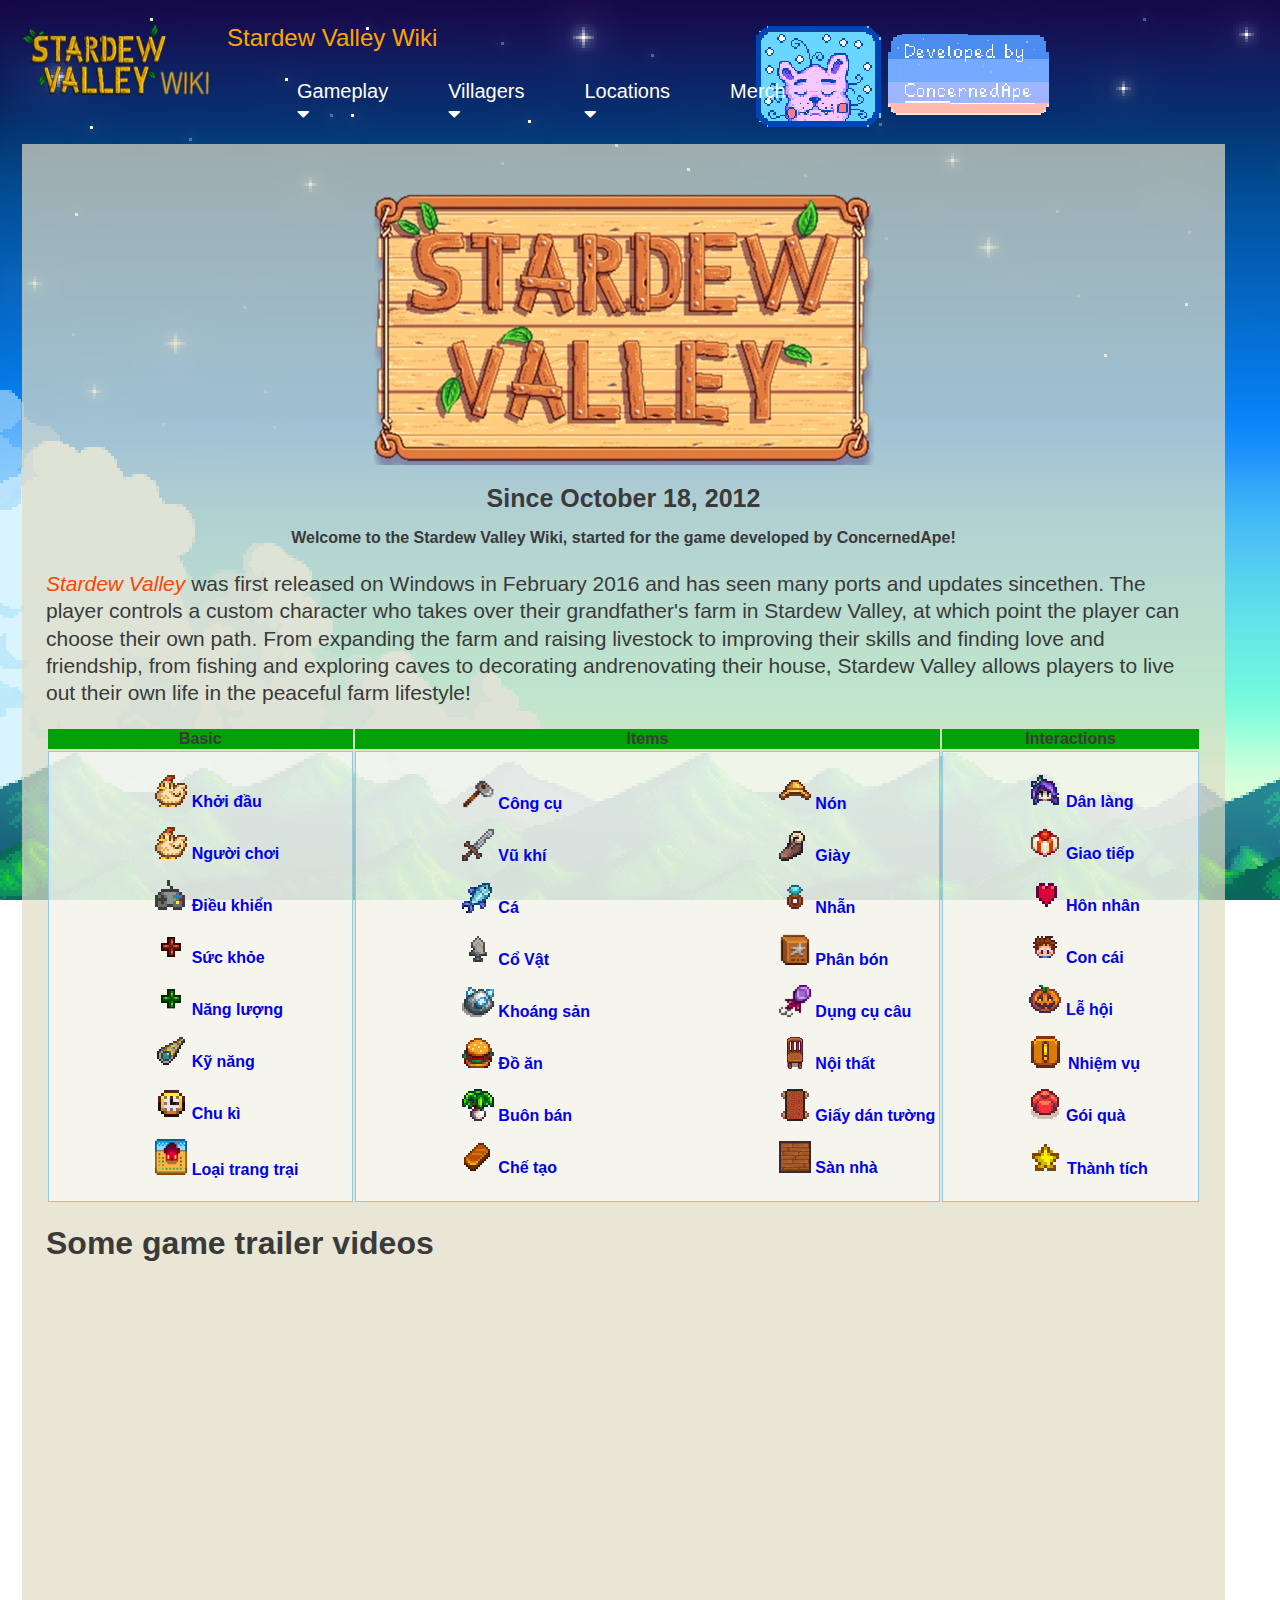
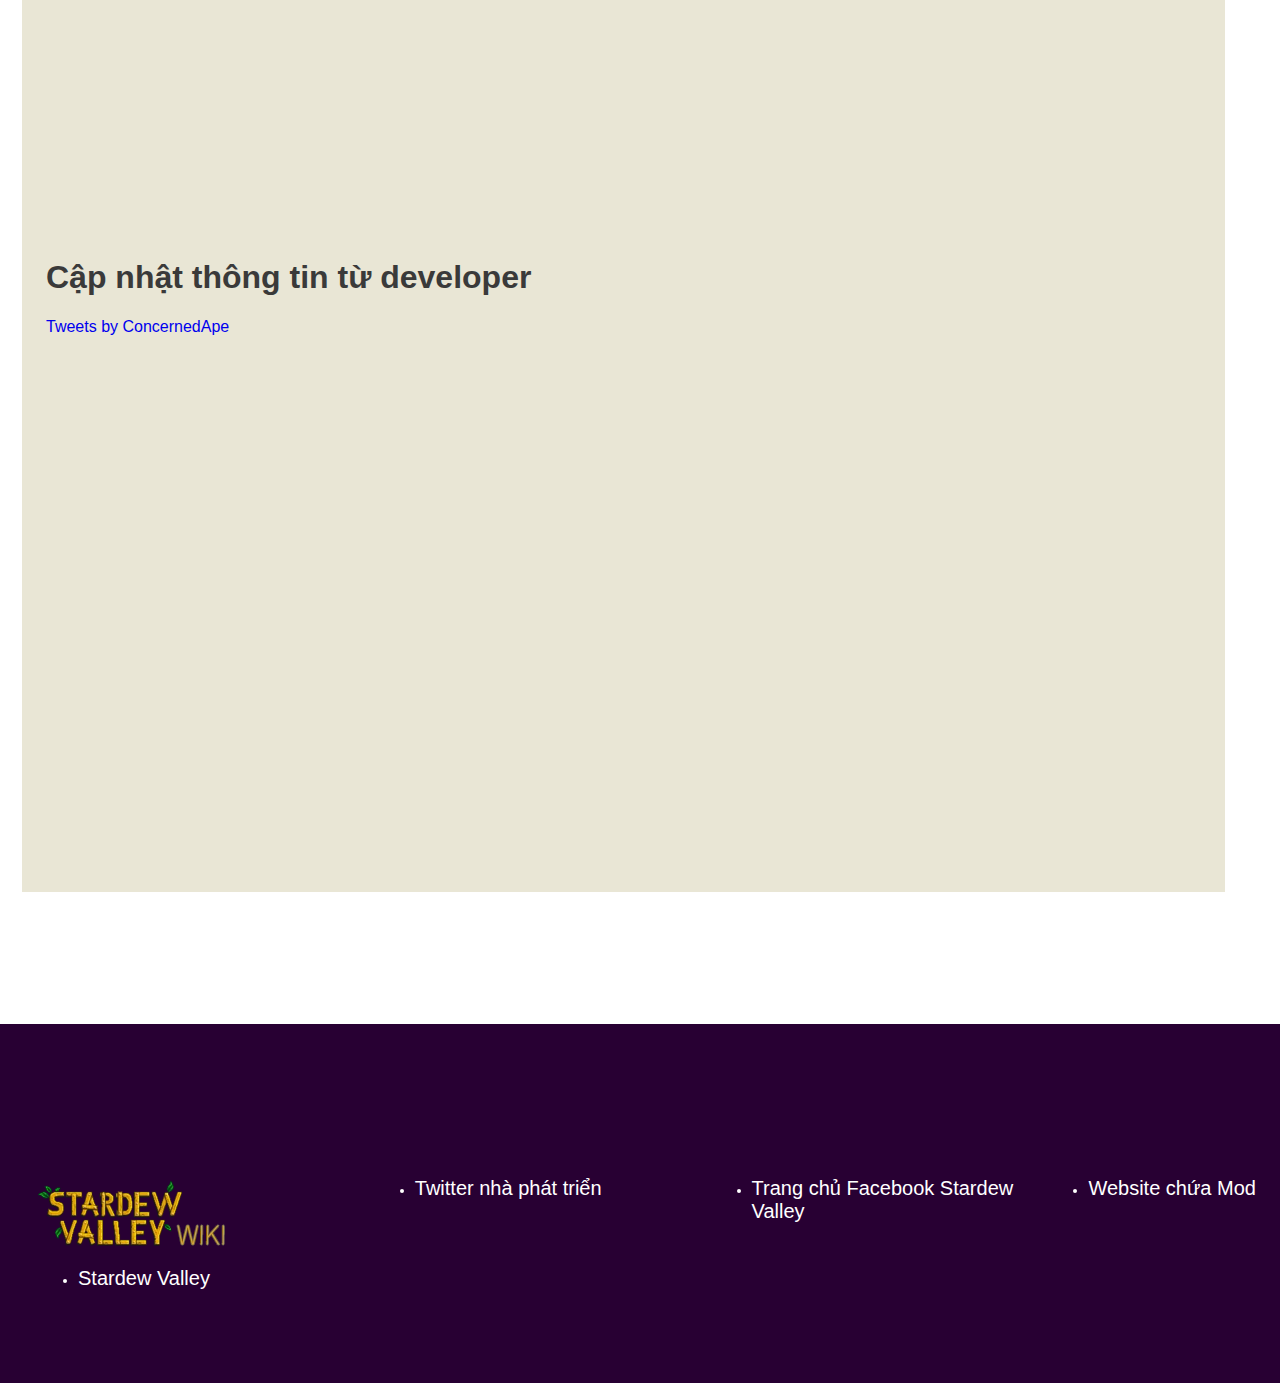
==== index.html @ ba97f830 "Update index.html" ====
<!DOCTYPE html>
<html lang="en">

<head>
  <meta charset="UTF-8">
  <meta http-equiv="X-UA-Compatible" content="IE=edge">
  <meta name="viewport" content="width=device-width, initial-scale=1.0">
  <title>Stardew Valley wiki </title>
  <link rel="stylesheet" href="./css/style.css">
  <link rel="stylesheet" href="https://cdnjs.cloudflare.com/ajax/libs/font-awesome/5.15.1/css/all.min.css" />
  <link rel="icon" href="./img/Pet_Bowl_full.png">
</head>

<body>
  <div class="container">
    <div class="resizecontainer">


      <div class="header">
        <div class="logo">
          <a accesskey="z" href="/index.html">
            <img class="logo" src="/img/ezgif.com-gif-maker.png "></a>
        </div>
        <div class="Community-name">
          <p style=" font-weight: 100; color:  orange;font-size: 24px ;font-family: Arial, Helvetica, sans-serif;">
            Stardew
            Valley Wiki
            <img class="img-gif" src="/img/Developed_By_Image_small.gif" alt="">
          </p>
        </div>
        <nav>
          <div class="menu-bar">
            <ul>
              <li><a href="#">Gameplay <i class="fas fa-caret-down"></i></a>
                <div class="dropdown-menu">
                  <ul>
                    <li><a href="#">Skills <i class="fas fa-caret-right"></i></a>
                      <div class="dropdown-menu-1">
                        <ul>
                          <li><a href="#">Farming</a></li>
                          <li><a href="#">Fishing</a></li>
                          <li><a href="#">Foraging</a></li>
                          <li><a href="#">Combat</a></li>
                          <li><a href="#">Cooking</a></li>
                          <li><a href="#">Mining</a></li>
                        </ul>
                      </div>
                    </li>
                    <li><a href="#">Seasons <i class="fas fa-caret-right"></i></a>

                      <div class="dropdown-menu-1">
                        <ul>
                          <li><a href="#">Spring</a></li>
                          <li><a href="#">Summer</a></li>
                          <li><a href="#">Fall</a></li>
                          <li><a href="#">Winter</a></li>
                          <li><a href="#">Festivals</a></li>
                        </ul>
                      </div>
                    </li>

              </li>
              
              <li>
                
                <a href="#">Tools <i class="fas fa-caret-right"></i></a>

                <div class="dropdown-menu-1">
                  <ul>
                    <li><a href="#">Axe</a></li>
                    <li><a href="#">Hoe</a></li>
                    <li><a href="#">Fishing Rod</a></li>
                    <li><a href="#">Pickaxe</a></li>
                    <li><a href="#">Scythe</a></li>
                    <li><a href="#">Watering Can</a></li>
                  </ul>
                </div>
              </li>
              <li><a href="#">Animal <i class="fas fa-caret-right"></i></a>

                <div class="dropdown-menu-1">
                  <ul>
                    <li><a href="#">Cow</a></li>
                    <li><a href="#">Chickens</a></li>
                    <li><a href="#"> Duck</a></li>
                    <li><a href="#">Goat</a></li>
                    <li><a href="#">Pig</a></li>
                    <li><a href="#">Sheep</a></li>
                  </ul>
                </div>
              </li>
            </ul>
          </div>
          </li>
          <li><a href="#">Villagers <i class="fas fa-caret-down"></i> </a>
            <div class="dropdown-menu">
              <ul>
                <li><a href="#">Bachelors <i class="fas fa-caret-right"></i></a>
                  <div class="dropdown-menu-1">
                    <ul>
                      <li><a href="#">Alex</a></li>
                      <li><a href="#">Elliott</a></li>
                      <li><a href="#">Harvey</a></li>
                      <li><a href="#">Sam</a></li>
                      <li><a href="#">Sebastian</a></li>
                      <li><a href="#">Shane</a></li>
                    </ul>
                  </div>
                </li>
                <li><a href="#">Bachelorettes <i class="fas fa-caret-right"></i></a>
                  <div class="dropdown-menu-1">
                    <ul>
                      <li><a href="#">Abigail</a></li>
                      <li><a href="#">Emily</a></li>
                      <li><a href="#"> Haley</a></li>
                      <li><a href="#">Leah</a></li>
                      <li><a href="#">Maru</a></li>
                      <li><a href="#">Penny</a></li>
                    </ul>
                  </div>
                </li>
                <li><a href="#">Non-Marriageable Villagers <i class="fas fa-caret-right"></i></a>
                  <div class="dropdown-menu-1">
                    <ul>
                      <li><a href="#">Clint</a></li>
                      <li><a href="#">Leo</a></li>
                      <li><a href="#">Jas</a></li>
                      <li><a href="#">Lewis</a></li>
                      <li><a href="#">Robin</a></li>
                      <li><a href="#">Pierre</a></li>
                      <li><a href="#">Marnie</a></li>
                      <li><a href="#">Vincent</a></li>
                      <li><a href="#">Willy</a></li>
                      <li><a href="#">Wizard</a></li>

                    </ul>
                  </div>
                </li>
                <li><a href="#">Non-Giftable Villagers <i class="fas fa-caret-right"></i></a>
                  <div class="dropdown-menu-1">
                    <ul>
                      <li><a href="#">Birdie</a></li>
                      <li><a href="#">Bouncer</a></li>
                      <li><a href="#">Gunther</a></li>
                      <li><a href="#">Gil</a></li>
                      <li><a href="#">Marlon</a></li>
                      <li><a href="#">Morris</a></li>
                      <li><a href="#">Mr. Qi</a></li>
                    </ul>
                  </div>
                </li>

              </ul>
            </div>

          </li>
          <li><a href="#">Locations <i class="fas fa-caret-down"></i> </a>
            <div class="dropdown-menu">
              <ul>
                <li><a href="/assignment2/map.html">Farm</a>

                </li>
                <li><a href="#">The Beach <i class="fas fa-caret-right"></i></a>
                  <div class="dropdown-menu-1">
                    <ul>
                      <li><a href="#">Fish Shope</a></li>

                    </ul>
                  </div>
                </li>
                <li><a href="#">Calico Desert </a>

                </li>
                <li><a href="#">Cindersap Forest<i class="fas fa-caret-right"></i></a>
                  <div class="dropdown-menu-1">
                    <ul>
                      <li><a href="#">Leah's Cottage</a></li>
                      <li><a href="#">Marnie's Ranch</a></li>
                      <li><a href="#">The Sewers</a></li>
                      <li><a href="#">Traveling Cart</a></li>
                      <li><a href="#"> Wizard's Tower</a></li>

                    </ul>
                  </div>
                </li>
                <li><a href="#">Ginger Island </a>

                </li>
                <li><a href="#">Mountains <i class="fas fa-caret-right"></i></a>
                  <div class="dropdown-menu-1">
                    <ul>
                      <li><a href="#">Adventurer's Guild</a></li>
                      <li><a href="#"> Bath House</a></li>
                      <li><a href="#"> Carpenter's Shop</a></li>
                      <li><a href="#">Mines</a></li>
                      <li><a href="#">Quarry</a></li>
                    </ul>
                  </div>
                </li>
                <li><a href="#"> Pelican Town <i class="fas fa-caret-right"></i></a>
                  <div class="dropdown-menu-1">
                    <ul>
                      <li><a href="#">Blacksmith</a></li>
                      <li><a href="#">Community Center</a></li>
                      <li><a href="#">Harvey's Clinic</a></li>
                      <li><a href="#"> JojaMart</a></li>
                      <li><a href="#">Pierre's General Store</a></li>
                      <li><a href="#"> Stardew Valley Museum & Library</a></li>
                      <li><a href="#"> The Stardrop Saloon</a></li>
                    </ul>
                  </div>
                </li>
              </ul>
            </div>
            <li><a href="/assignment2/merch.html">Merch </a></li>
          </li>
          </ul>
      </div>
      </nav>
      <div class=" page">
        <div class="main-page">
          <div class="page-header">
            <h1 class="page-header_title" style="font: 36px rubik,helvetica,arial, sans-serif"> </h1>
          </div>
          <div class="page-content">

            <div class="center">
              <div class="float none">
                <a href="#" title="Stardew Valley">
                  <img src="/img/Stardewvalleylogo.webp" alt="Stardew Valley logo">
                </a>
              </div>
            </div>
            <div class="center" style="margin-top: 15px;">
              <span style="font-size: 25px;">
                <b> Since October 18, 2012</b>

              </span>
            </div>
            <div class="center" style="margin-top: 15px;">
              <b style="line-height: 1.3;">Welcome to the Stardew Valley Wiki, started for the game developed by
                ConcernedApe!</b>
            </div>


            <p style="line-height:1.3 ; font-size: 21px;font-family: sans-serif;">
               <em style="color: orangered;">Stardew Valley</em> was first released on Windows in February 2016 and has seen many ports and updates
              sincethen. The player controls a custom character who takes over their grandfather's farm in Stardew
              Valley, at which point the player can choose their own path. From expanding the farm and raising livestock
              to improving their skills and finding love and friendship, from fishing and exploring caves to decorating
              andrenovating their house, Stardew Valley allows players to live out their own life in the peaceful farm lifestyle!
              
            </p>
            <table class="wikitable" style="width:100%;">
              <tbody>
                <tr style="background-color: #03a007" ;>
                  <th>Basic</th>

                  <th>Items</th>

                  <th>Interactions</th>

                </tr>
                <tr>
                  <td class="td">
                    <table class="table-basic">
                      <tbody>
                        <tr class="tr-basic">
                          <td class="td-basic">
                            <p><img alt="Animals Icon.png" src="/img/Animals_Icon (1).webp" width="32"
                                height="32">
                              <a href="#" title="Khởi đầu">Khởi đầu</a>

                            </p>
                            <p><img alt="The Player Icon.png" src="/img/Animals_Icon (3).webp" width="32"
                                height="32"> <a href="#" title="Người chơi">Người chơi</a>
                            </p>
                            <p><img alt="Controls Icon.png" src="/img/Controls_Icon.webp" width="32"
                                height="32"> <a href="#" title="Điều khiển">Điều khiển</a>
                            </p>
                            <p><img alt="Health.png" src="/img/Health.webp" width="32" height="32"> <a
                                href="#" title="Sức khỏe">Sức
                                khỏe</a>
                            </p>
                            <p><img alt="Energy.png" src="/img/Energy.webp" width="32" height="32"> <a
                                href="#" title="Năng lượng">Năng lượng</a>
                            </p>
                            <p><img alt="Scout.png" src="/img/Scout.webp" width="32" height="32"> <a
                                href="#" title="Kỹ năng">Kỹ năng</a>
                            </p>
                            <p><img alt="Time Icon.png" src="/img/Time_Icon.webp" width="32" height="32"> <a
                                href="#" title="Chu kì">Chu
                                kì</a>
                            </p>
                            <p><img alt="32px-Standard Farm Map Icon.png"
                                src="/img/Standard_Farm_Map_Icon.webp" width="32" height="36"> <a href="/assignment2/map.html"
                                title="Loại trang trại">Loại trang trại</a>
                            </p>
                          </td>
                        </tr>
                      </tbody>
                    </table>
                  </td>
                  <td class="td">
                    <table class="table-item">
                      <tbody>
                        <tr>
                          <td class="td-items1">
                            <p><img alt="Hoe.png" src="/img/Hoe.webp" width="32" height="32"> <a
                                style="text-decoration: none;" href="#" title="Công cụ">Công cụ</a>
                            </p>
                            <p><img alt="Combat Icon.png" src="/img/Combat_Icon.webp" width="32"
                                height="32"> <a href="#" title="Vũ khí">Vũ khí</a>
                            </p>
                            <p><img alt="Fish Icon.png" src="/img/Fish_Icon.webp" width="32" height="32"> <a
                                href="#" title="Cá">Cá</a>
                            </p>
                            <p><img alt="Artifacts Icon.png" src="/img/Artifacts_Icon.webp" width="32"
                                height="32"> <a href="#" title="Cổ Vật">Cổ Vật</a>
                            </p>
                            <p><img alt="Minerals Icon.png" src="/img/Minerals_Icon.webp" width="32"
                                height="32"> <a href="#" title="Khoáng sản">Khoáng
                                sản</a>
                            </p>
                            <p><img alt="Cooking Icon.png" src="/img/Cooking_Icon.webp" width="32"
                                height="32"> <a href="#" class="mw-redirect" title="Đồ ăn">Đồ ăn</a>
                            </p>
                            <p><img alt="Items Shipped Icon.png" src="/img/Items_Shipped_Icon.webp"
                                width="32" height="32"> <a href="#" title="Buôn bán">Buôn bán</a>
                            </p>
                            <p><img alt="Crafting Icon.png" src="/img/Crafting_Icon.webp" width="32"
                                height="32"> <a href="#" title="Chế tạo">Chế
                                tạo</a>
                            </p>
                          </td>
                          <td class="td-items2">
                            <p><img alt="Hats Icon.png" src="/img/Hats_Icon.webp" width="32" height="32"> <a
                                href="#" title="Nón">Nón</a>
                            </p>
                            <p><img alt="Armor Icon.png" src="/img/Armor_Icon.webp" width="32" height="32">
                              <a href="#" title="Giày">Giày</a>
                            </p>
                            <p><img alt="Sturdy Ring.png" src="/img/Sturdy_Ring.webp" width="32"
                                height="32"> <a href="#" title="Nhẫn">Nhẫn</a>
                            </p>
                            <p><img alt="Basic Fertilizer.png" src="/img/Basic_Fertilizer.webp" width="32"
                                height="32"> <a href="#" title="Phân bón">Phân bón</a>
                            </p>
                            <p><img alt="Dressed Spinner.png" src="/img/Dressed_Spinner.webp" width="32"
                                height="32"> <a href="#" title="Dụng cụ câu">Dụng cụ câu</a>
                            </p>
                            <p><img alt="Furniture Icon.png" src="/img/Furniture_Icon.webp" width="32"
                                height="32"> <a href="#" title="Nội thất">Nội
                                thất</a>
                            </p>
                            <p><img alt="Wallpaper Icon.png" src="/img/Wallpaper_Icon.webp" width="32"
                                height="32"> <a href="#" title="Giấy dán tường">Giấy dán tường</a>
                            </p>
                            <p><img alt="Flooring Icon.png" src="/img/Flooring_Icon.webp" width="32"
                                height="32"> <a href="#" title="Sàn nhà">Sàn nhà</a>
                            </p>
                          </td>
                        </tr>
                      </tbody>
                    </table>
                  </td>
                  <td class="td">
                    <table class="table-interaction">
                      <tbody>
                        <tr>
                          <td class="td-interaction">
                            <p><img alt="Abigail Icon.png" src="/img/Abigail_Icon.webp" width="32"
                                height="32"> <a href="#" title="Dân làng">Dân làng</a>
                            </p>
                            <p><img alt="Social Icon.png" src="/img/Social_Icon.webp" width="32"
                                height="32"> <a href="#" title="Giao tiếp">Giao tiếp</a>
                            </p>
                            <p><img alt="Marriage Icon.png" src="/img/Marriage_Icon.webp" width="32"
                                height="32"> <a href="#" title="Hôn nhân">Hôn nhân</a>
                            </p>
                            <p><img alt="ToddlerIcon.png" src="/img/ToddlerIcon.webp" width="32"
                                height="32"> <a href="#" title="Con cái">Con cái</a>
                            </p>
                            <p><img alt="Festivals Icon.png" src="/img/Festivals_Icon.webp" width="32"
                                height="32"> <a href="#" title="Lễ hội">Lễ hội</a>
                            </p>
                            <p><img alt="Quests Icon.png" src="/img/Quests_Icon.webp" width="34"
                                height="34"> <a href="#" title="Nhiệm vụ">Nhiệm
                                vụ</a>
                            </p>
                            <p><img alt="Bundle Red.png" src="/img/Bundle_Red.webp" width="32" height="32">
                              <a href="#" title="Gói quà">Gói quà</a>
                            </p>
                            <p><img alt="Achievements Icon.png" src="/img/Achievements_Icon.webp" width="33"
                                height="33"> <a href="#" title="Thành tích">Thành
                                tích</a>
                            </p>
                          </td>
                        </tr>
                      </tbody>
                    </table>
                  </td>
                </tr>
              </tbody>
            </table>
          </div>
        </div>
        <h1> Some game trailer videos</h1>
        <iframe width="85%" height="500" src="https://www.youtube.com/embed/-vlBE3vSfNU"
          style="margin-bottom: 50px;  position: relative; right: -100px" title="YouTube video player" frameborder="0"
          allow="accelerometer; autoplay; clipboard-write; encrypted-media; gyroscope; picture-in-picture; web-share"
          allowfullscreen></iframe>
        <h1> Cập nhật thông tin từ developer </h1>
        <a class="twitter-timeline" data-width="1000" data-height="500" data-theme="light"
          href="https://twitter.com/ConcernedApe?ref_src=twsrc%5Etfw">Tweets by ConcernedApe</a>
        <script async src="https://platform.twitter.com/widgets.js" charset="utf-8"></script>

      </div>
    </div>


  </div>
  <div class="footer">
    <div class="footer-content">


      <div class="content-1">
        <h4><img src="/img/Site-logo.webp" alt="Stardew Valley Logo"></h4>
        <ul>
          <li><a style="text-decoration: none ; color: #FFFFFF;font-size: 20px;" href="">Stardew Valley</a></li>
        </ul>
      </div>
      <div class="content-2">
        <ul>
          <li> <a style="text-decoration: none ; color: #FFFFFF;font-size: 20px;"
              href="https://twitter.com/concernedape?lang=vi">Twitter nhà phát triển</a></li>
        </ul>
      </div>
      <div class="content-3">
        <ul>
          <li><a style="text-decoration: none ; color: #FFFFFF;font-size: 20px;"
              href="https://www.facebook.com/gaming/stardewvalley"> Trang chủ Facebook Stardew Valley</a></li>
        </ul>
      </div>
      <div class="content-4">
        <ul>
          <li><a style="text-decoration: none ; color: #FFFFFF;font-size: 20px;"
              href="https://www.nexusmods.com/stardewvalley">Website chứa Mod </a></li>
        </ul>
      </div>
    </div>
  </div>
















</body>

</html>
---- css/style.css ----
.resizecontainer{
  width: 1236px;
  height: 2570px;
  margin: auto;
}
.header
{
  margin-top: 10px;
    width: 1203px;
    height: 70px;
}
.logo{
    width: 186.99px;
    height: 70.99px;
    float: left;    
    margin-right: 18px;
}
.Community-name
{
    width: 1031px;
    height: 30px;
}
.menu-bar {
    height: 80px;
    display: flex;
  }
  
  .menu-bar ul {
    list-style: none;
    display: flex;
    position: relative;
  }
  
  .menu-bar ul li {
    padding: 10px 30px;
    position: relative;
  }
  
  .menu-bar ul li a {
    font-size: 20px;
    text-decoration: none;
    position: relative;
    transition: all 0.3s;
    color: #FFFFFF;

  }
  
  .menu-bar ul li a:hover {
    color: lightblue;
    z-index: 1000;
  }
  .dropdown-menu {
    display: none;
  }
  
  .menu-bar ul li:hover .dropdown-menu {
    display: block;
    position: absolute;
      
    background-color:#c4bc8f;
    z-index: 1000;
  }
  
  .menu-bar ul li:hover .dropdown-menu ul {
    display: block;
    z-index: 1000
  }
  
  .menu-bar ul li:hover .dropdown-menu ul li {
    width: 150px;
   
    z-index: 1000
  }
  
  .dropdown-menu-1 {
    display: none;
  }
  
  .dropdown-menu ul li:hover .dropdown-menu-1 {
    display: block;
    position: absolute;
    left: 150px;
    background-color:#d4d0b9 ;
    z-index: 1000
  }
nav
{
    width: 998px;
    height: 40px; 
    padding: 0;
}
nav ul{
    list-style: none;
}

    
    
ul li a{
    color: #FFFFFF;
    text-decoration: none;
    transition: all 0.3s;
}
body{
    background-image: url(/img/stardewbackground.png);
    background-attachment: fixed;
    position: relative;
   
}
.page-header_title{
    font-size: 36px;
    font-weight: 300;  
}

.page{
    height: 2300px;
    background-color:rgb(223, 219, 195,.7);
    color: #3a3a3a;
    margin-top: 50px;
    position: relative;
    padding: 24px ;   
}
 .page-content .center
 { 
  text-align: center;
}
.footer{
  margin-top:  30px; 
  background-color: #280033;
  color: #FFFFFF;
  font-size: 13px;
  margin-left: -10px;
  margin-bottom: -20px;
  padding:   70px  20px  40px;
  width: 105%;
}
  
.footer-content 
{
      grid-column-gap: 20px;
      display: grid;
      grid-template-columns: repeat(4,1fr);
      margin: 0;
      padding: 70px 20px 40px;
      width: 100%;
      
}
div.footer .footer-content div.content-2  ul li a:hover{
  transition: all 0.5s;
  color: brown;
 
}


  

.footer-content .content3{
  text-decoration: none;
}

.img-gif{
  float: right;
}


.table-basic{
  position: relative;
  left: 100px;
  font-weight: bold;
}
.table-interaction{
  position: relative;
  left: 80px;
  font-weight: bold;
  
}
.td-items1{
  position: relative;
  left: 100px;
  font-weight: bold;
}
.td-items2{
  position: relative;
  left: 285px;
  font-weight: bold;
}

html{
  font-size: 100%;
}
html, body{
  font-family: sans-serif;
}

td.td{
  border: 1px solid #8DCAF0;
  padding: 0.2em;
  background-color: rgba(255,255,255,0.58);
}
a{
  text-decoration: none;
}
.card {
  box-shadow: 0 4px 8px 0 rgba(0, 0, 0, 0.2);
  max-width: 25%;

  text-align: center;
  font-family: arial;
}

.price {
  color: grey;
  font-size: 22px;
}

.card button {
  border: none;
  outline: 0;
  padding: 12px;
  color: white;
  background-color: #000;
  text-align: center;
  cursor: pointer;
  width: 100%;
  font-size: 18px;
}

.card button:hover {
  opacity: 0.7;
}
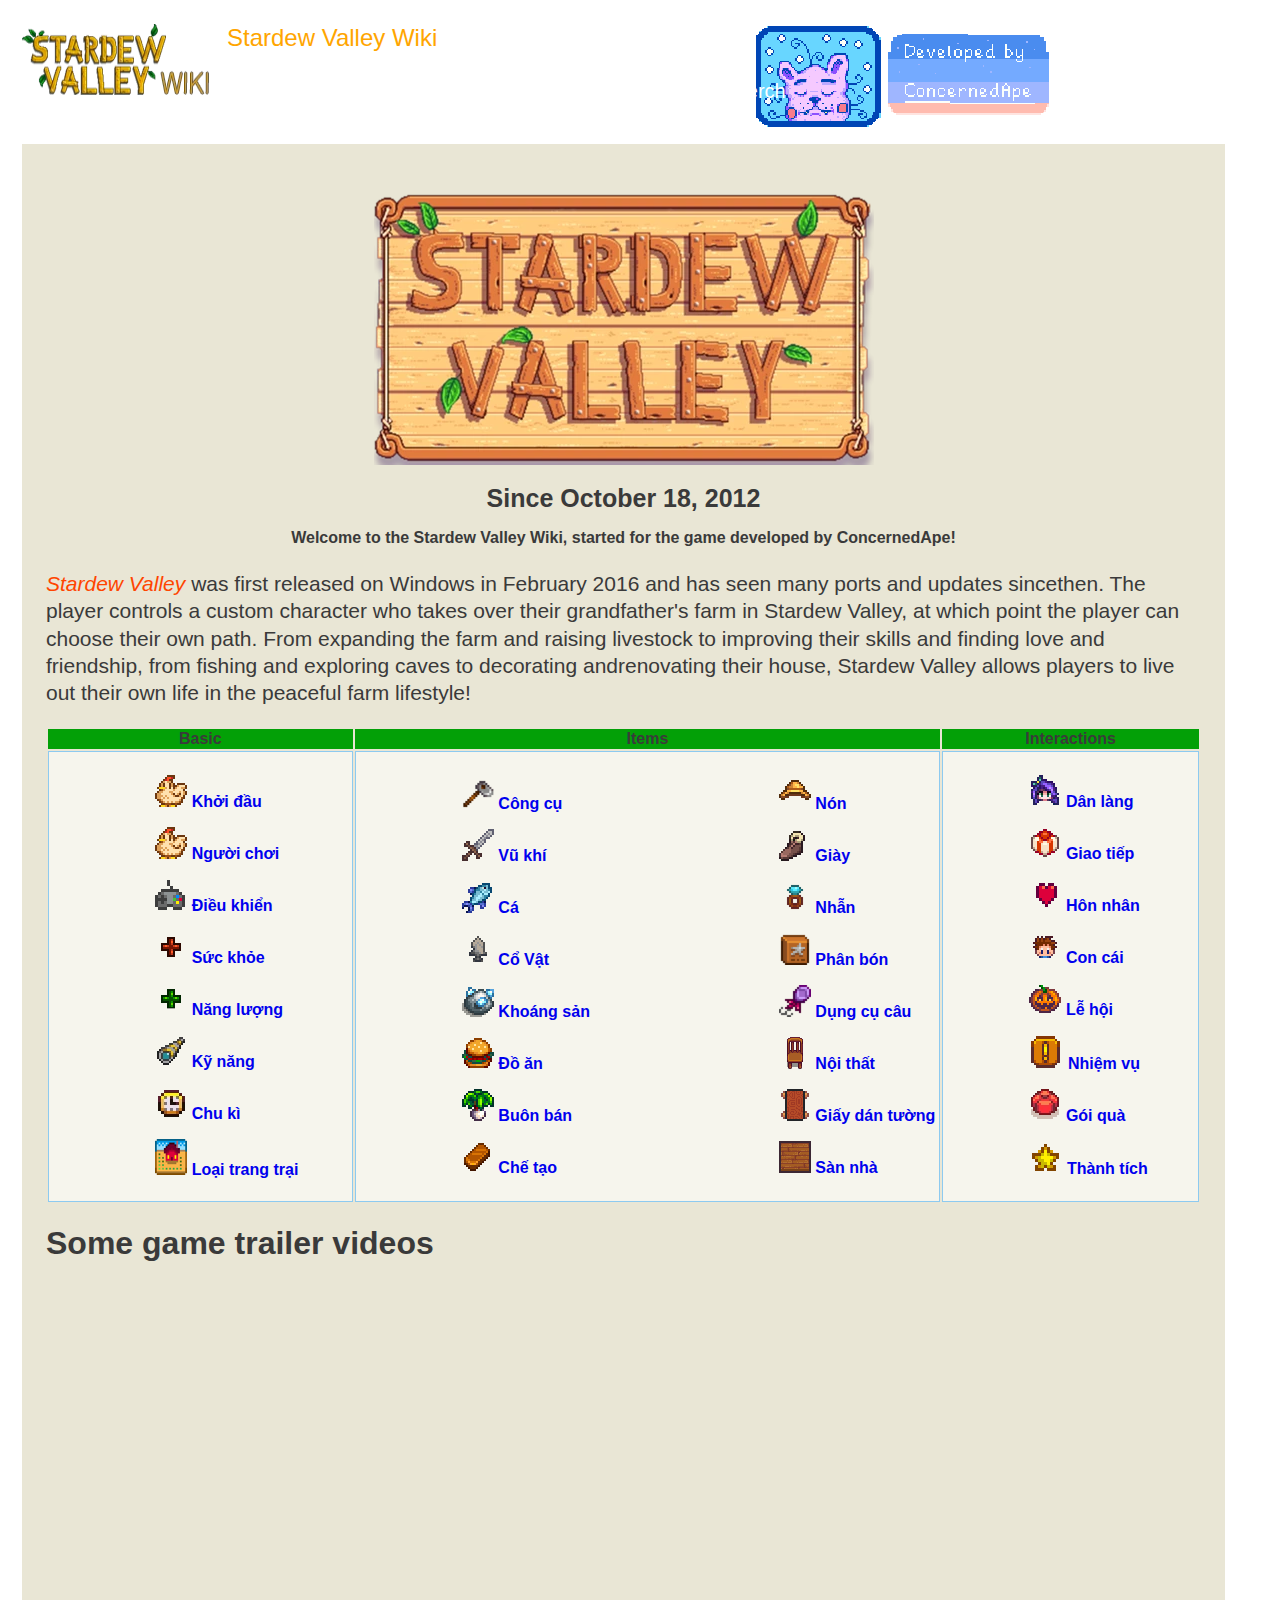
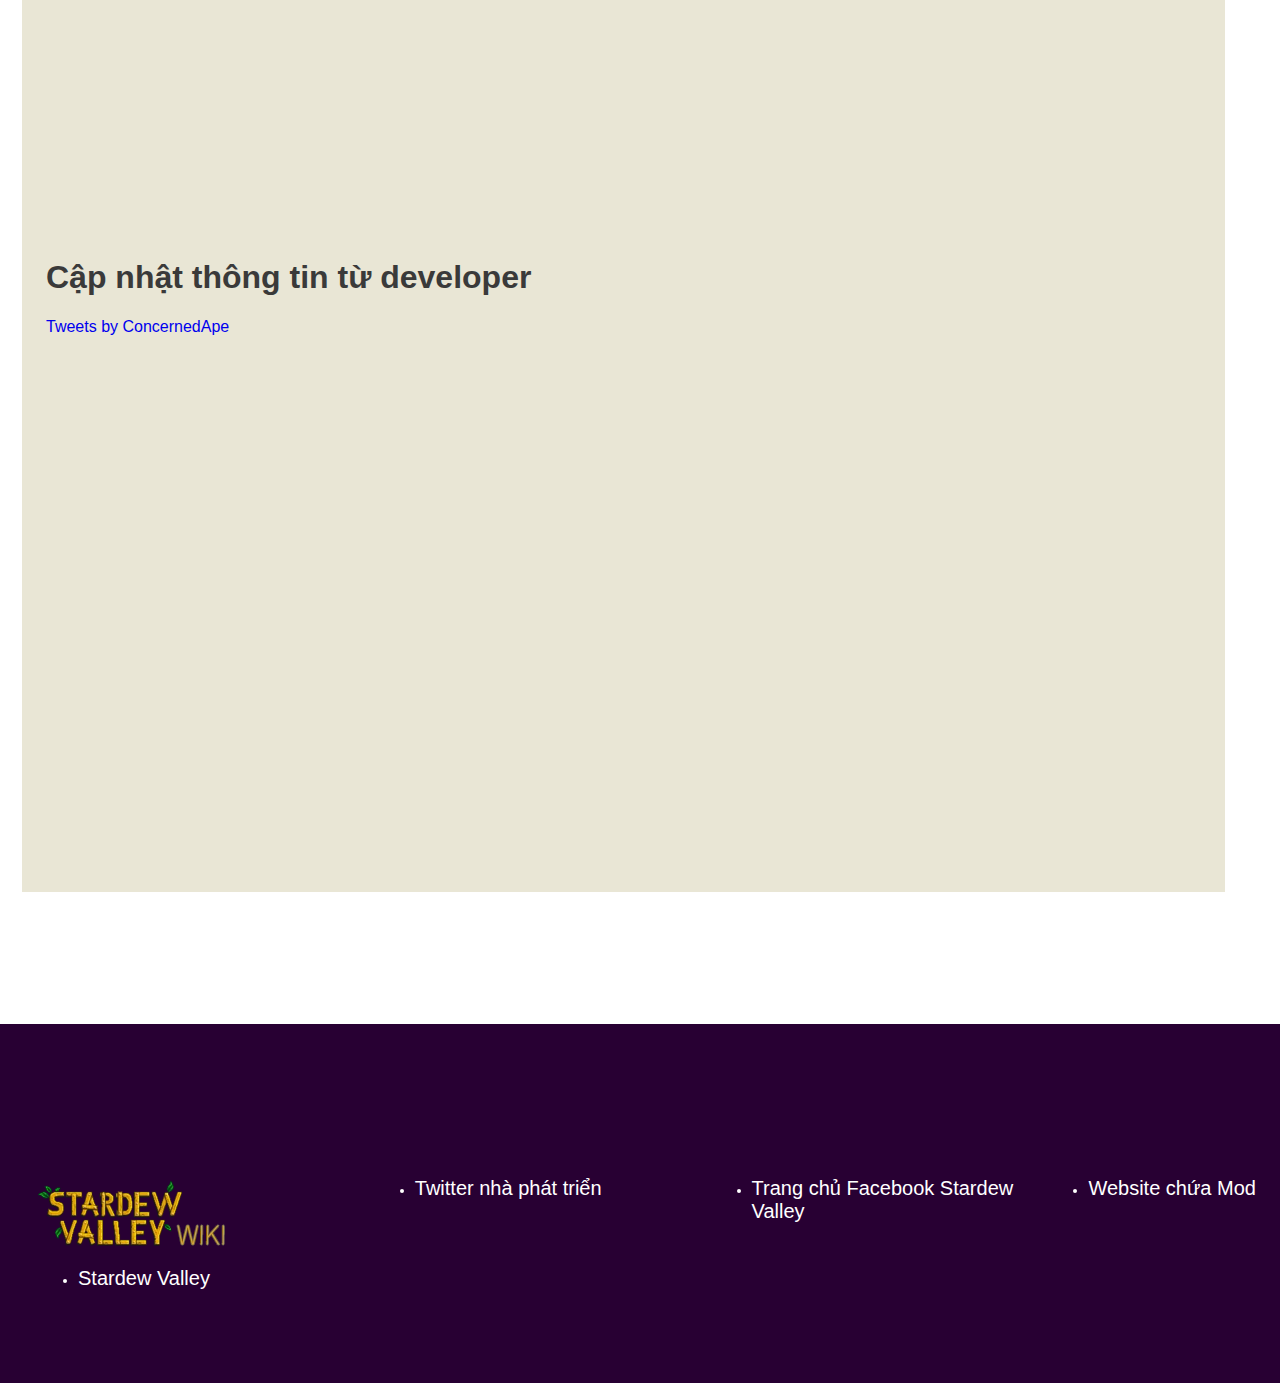
==== commit 6a0768b9: "Update index.html" ====
--- a/index.html
+++ b/index.html
@@ -6,7 +6,7 @@
   <meta http-equiv="X-UA-Compatible" content="IE=edge">
   <meta name="viewport" content="width=device-width, initial-scale=1.0">
   <title>Stardew Valley wiki </title>
-  <link rel="stylesheet" href="./css/style.css">
+  <link rel="stylesheet" href="css/style.css">
   <link rel="stylesheet" href="https://cdnjs.cloudflare.com/ajax/libs/font-awesome/5.15.1/css/all.min.css" />
   <link rel="icon" href="./img/Pet_Bowl_full.png">
 </head>
@@ -18,14 +18,14 @@
 
       <div class="header">
         <div class="logo">
-          <a accesskey="z" href="/index.html">
-            <img class="logo" src="/img/ezgif.com-gif-maker.png "></a>
+          <a accesskey="z" href="index.html">
+            <img class="logo" src="img/ezgif.com-gif-maker.png "></a>
         </div>
         <div class="Community-name">
           <p style=" font-weight: 100; color:  orange;font-size: 24px ;font-family: Arial, Helvetica, sans-serif;">
             Stardew
             Valley Wiki
-            <img class="img-gif" src="/img/Developed_By_Image_small.gif" alt="">
+            <img class="img-gif" src="img/Developed_By_Image_small.gif" alt="">
           </p>
         </div>
         <nav>
@@ -272,28 +272,28 @@
                               <a href="#" title="Khởi đầu">Khởi đầu</a>
 
                             </p>
-                            <p><img alt="The Player Icon.png" src="/img/Animals_Icon (3).webp" width="32"
+                            <p><img alt="The Player Icon.png" src="img/Animals_Icon (3).webp" width="32"
                                 height="32"> <a href="#" title="Người chơi">Người chơi</a>
                             </p>
-                            <p><img alt="Controls Icon.png" src="/img/Controls_Icon.webp" width="32"
+                            <p><img alt="Controls Icon.png" src="img/Controls_Icon.webp" width="32"
                                 height="32"> <a href="#" title="Điều khiển">Điều khiển</a>
                             </p>
-                            <p><img alt="Health.png" src="/img/Health.webp" width="32" height="32"> <a
+                            <p><img alt="Health.png" src="img/Health.webp" width="32" height="32"> <a
                                 href="#" title="Sức khỏe">Sức
                                 khỏe</a>
                             </p>
-                            <p><img alt="Energy.png" src="/img/Energy.webp" width="32" height="32"> <a
+                            <p><img alt="Energy.png" src="img/Energy.webp" width="32" height="32"> <a
                                 href="#" title="Năng lượng">Năng lượng</a>
                             </p>
-                            <p><img alt="Scout.png" src="/img/Scout.webp" width="32" height="32"> <a
+                            <p><img alt="Scout.png" src="img/Scout.webp" width="32" height="32"> <a
                                 href="#" title="Kỹ năng">Kỹ năng</a>
                             </p>
-                            <p><img alt="Time Icon.png" src="/img/Time_Icon.webp" width="32" height="32"> <a
+                            <p><img alt="Time Icon.png" src="img/Time_Icon.webp" width="32" height="32"> <a
                                 href="#" title="Chu kì">Chu
                                 kì</a>
                             </p>
                             <p><img alt="32px-Standard Farm Map Icon.png"
-                                src="/img/Standard_Farm_Map_Icon.webp" width="32" height="36"> <a href="/assignment2/map.html"
+                                src="img/Standard_Farm_Map_Icon.webp" width="32" height="36"> <a href="assignment2/map.html"
                                 title="Loại trang trại">Loại trang trại</a>
                             </p>
                           </td>
@@ -306,23 +306,23 @@
                       <tbody>
                         <tr>
                           <td class="td-items1">
-                            <p><img alt="Hoe.png" src="/img/Hoe.webp" width="32" height="32"> <a
+                            <p><img alt="Hoe.png" src="img/Hoe.webp" width="32" height="32"> <a
                                 style="text-decoration: none;" href="#" title="Công cụ">Công cụ</a>
                             </p>
-                            <p><img alt="Combat Icon.png" src="/img/Combat_Icon.webp" width="32"
+                            <p><img alt="Combat Icon.png" src="img/Combat_Icon.webp" width="32"
                                 height="32"> <a href="#" title="Vũ khí">Vũ khí</a>
                             </p>
-                            <p><img alt="Fish Icon.png" src="/img/Fish_Icon.webp" width="32" height="32"> <a
+                            <p><img alt="Fish Icon.png" src="img/Fish_Icon.webp" width="32" height="32"> <a
                                 href="#" title="Cá">Cá</a>
                             </p>
-                            <p><img alt="Artifacts Icon.png" src="/img/Artifacts_Icon.webp" width="32"
+                            <p><img alt="Artifacts Icon.png" src="img/Artifacts_Icon.webp" width="32"
                                 height="32"> <a href="#" title="Cổ Vật">Cổ Vật</a>
                             </p>
-                            <p><img alt="Minerals Icon.png" src="/img/Minerals_Icon.webp" width="32"
+                            <p><img alt="Minerals Icon.png" src="img/Minerals_Icon.webp" width="32"
                                 height="32"> <a href="#" title="Khoáng sản">Khoáng
                                 sản</a>
                             </p>
-                            <p><img alt="Cooking Icon.png" src="/img/Cooking_Icon.webp" width="32"
+                            <p><img alt="Cooking Icon.png" src="img/Cooking_Icon.webp" width="32"
                                 height="32"> <a href="#" class="mw-redirect" title="Đồ ăn">Đồ ăn</a>
                             </p>
                             <p><img alt="Items Shipped Icon.png" src="/img/Items_Shipped_Icon.webp"
--- a/css/style.css
+++ b/css/style.css
@@ -102,7 +102,7 @@
     transition: all 0.3s;
 }
 body{
-    background-image: url(/img/stardewbackground.png);
+    background-image: url(img/stardewbackground.png);
     background-attachment: fixed;
     position: relative;
    
@@ -227,4 +227,4 @@
 
 .card button:hover {
   opacity: 0.7;
-}+}
